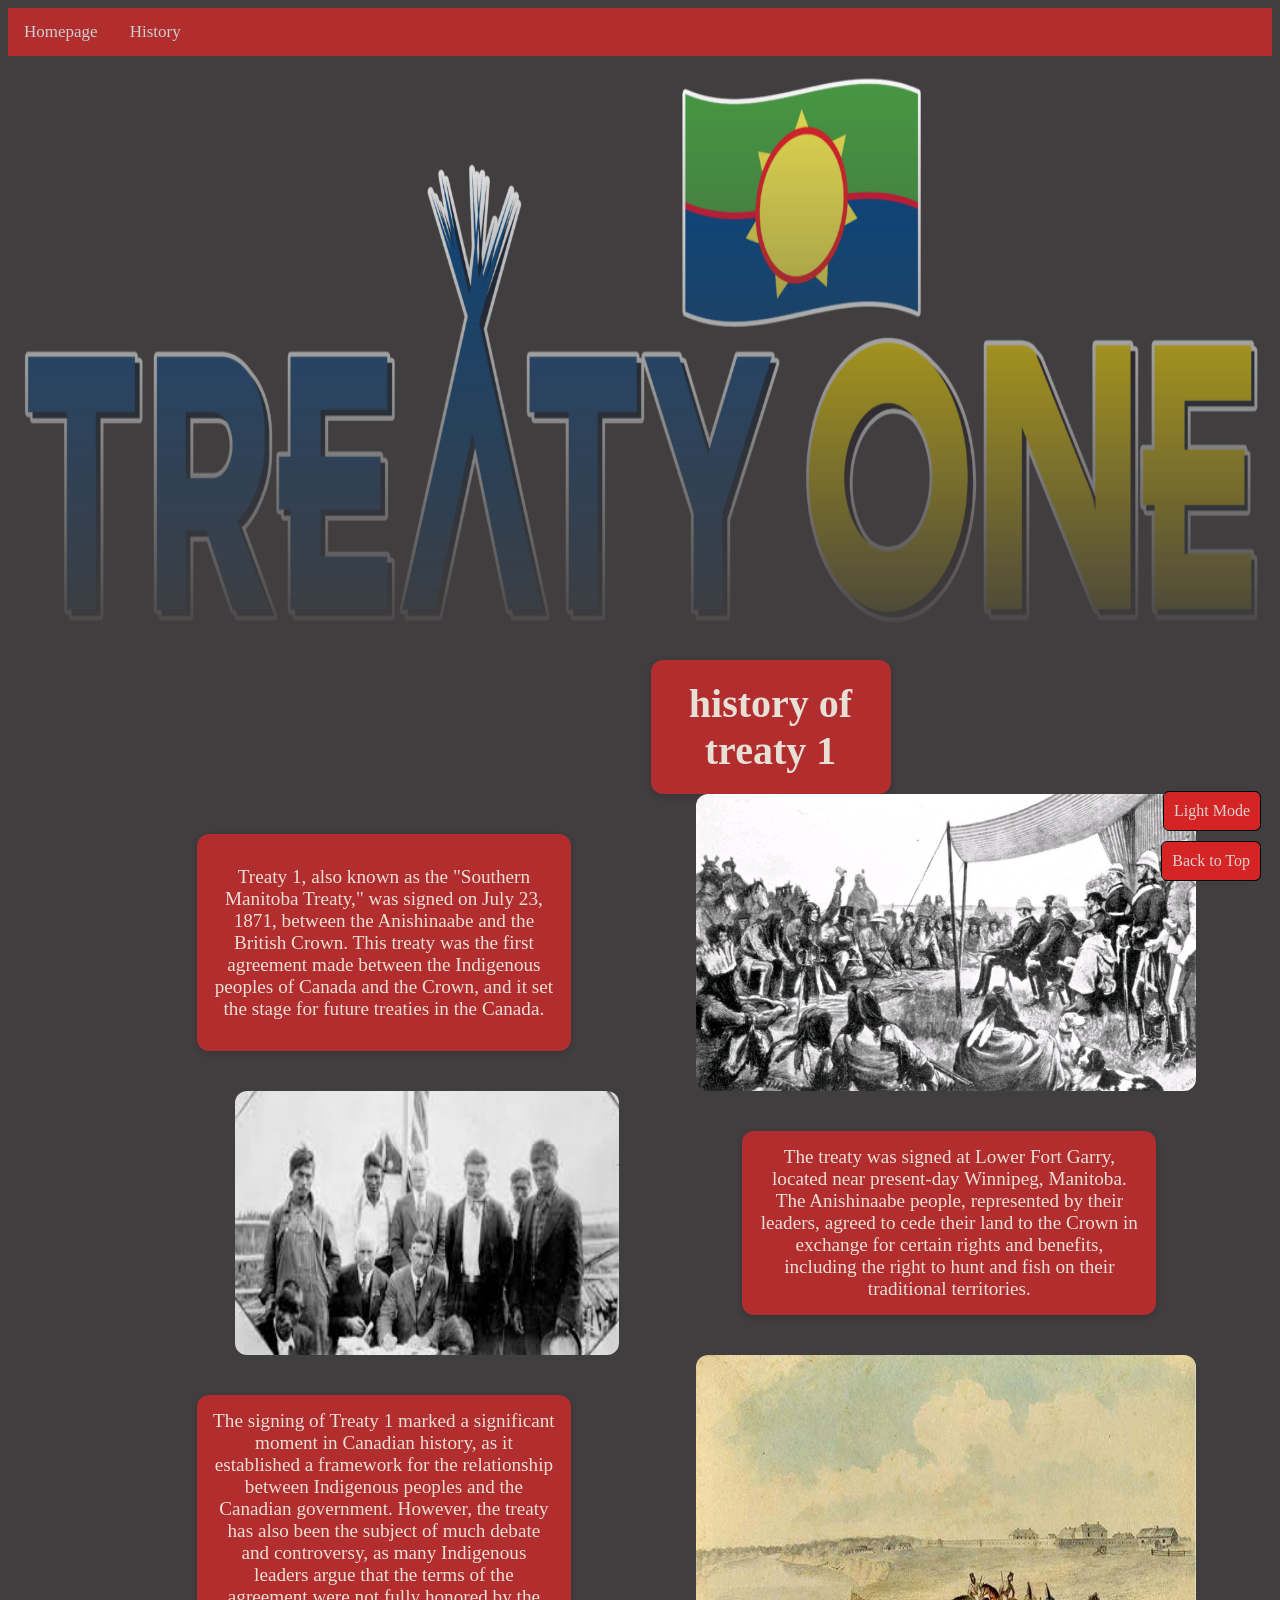
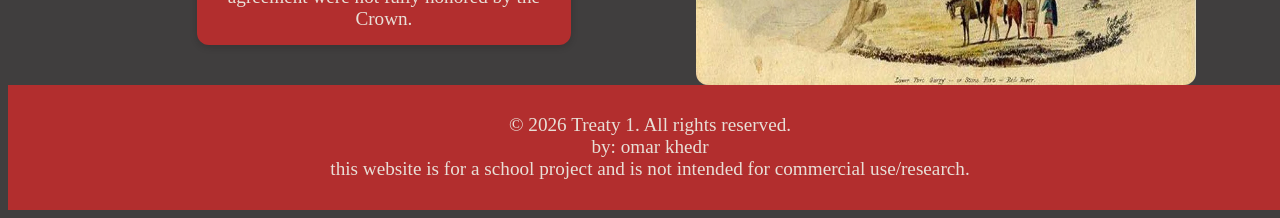
==== history-of-treaty1-darkmode.html @ 250c4ba1 "hi" ====
<!-- 
  name: omar khedr
  course: P7-8 Web Development
  last edited: 2026-16-4
  school: PTC
  teacher: mr. hardman
-->
<!doctype html>
<html lang="en">
  <head>
    <meta charset="UTF-8" />
    <meta name="viewport" content="width=device-width, initial-scale=1.0" />
    <title>history | treaty 1</title>
    <link rel="stylesheet" href="css/dark.css" />
    <link rel="stylesheet" href="css/main-style.css" />
  </head>
  <body>
    <nav id="topnav">
      <a id="a:hover" href="homepage-darkmode.html">Homepage</a>
      <a id="a:hover" href="history-of-treaty1-darkmode.html">History</a>
    </nav>

    <header>
      <div class="fade-bottom">
        <img
          src="images/the-word-treaty1.png"
          alt="the word treaty 1"
          width="100%"
          height="600px" />
      </div>
      <h1 id="title">history of treaty 1</h1>
    </header>

    <main>
      <div class="image-side-by-side-with-text">
        <p class="text-box-left">
          Treaty 1, also known as the "Southern Manitoba Treaty," was signed on
          July 23, 1871, between the Anishinaabe and the British Crown. This
          treaty was the first agreement made between the Indigenous peoples of
          Canada and the Crown, and it set the stage for future treaties in the
          Canada.
        </p>
        <img
          src="images/a-group.jpg"
          alt="people all together in treaty 1"
          style="width: 500px; margin-left: 2cm" />
      </div>

      <section>
        <div class="image-side-by-side-with-text">
          <img
            src="images/people-standing.jpg"
            alt="Indigenous peoples standing together"
            style="width: 500px; margin-left: 6cm" />
          <p class="text-box-right" style="margin-left: 3cm">
            The treaty was signed at Lower Fort Garry, located near present-day
            Winnipeg, Manitoba. The Anishinaabe people, represented by their
            leaders, agreed to cede their land to the Crown in exchange for
            certain rights and benefits, including the right to hunt and fish on
            their traditional territories.
          </p>
        </div>
      </section>

      <section>
        <div class="image-side-by-side-with-text">
          <p class="text-box-left">
            The signing of Treaty 1 marked a significant moment in Canadian
            history, as it established a framework for the relationship between
            Indigenous peoples and the Canadian government. However, the treaty
            has also been the subject of much debate and controversy, as many
            Indigenous leaders argue that the terms of the agreement were not
            fully honored by the Crown.
          </p>
          <img
            src="images/lowerfortgarey.webp"
            alt="people on a cliff on horses in lower fort garey"
            style="width: 500px; margin-left: 2cm" />
        </div>
      </section>
    </main>

    <a href="#top" id="back-to-top" alt="go back to top">Back to Top</a>
    <a
      href="history-of-treaty1.html"
      id="dark-mode-toggle"
      alt="toggle dark mode"
      >Light Mode</a
    >

    <footer id="footer">
      <span>
        <p>
          &copy; 2026 Treaty 1. All rights reserved. <br />
          by: omar khedr <br />
          this website is for a school project and is not intended for
          commercial use/research. <br />
        </p>
      </span>
    </footer>
  </body>
</html>
---- css/dark.css ----
/* Body element: overall page background and default font */
body {
  background-color: #403e3e; /* sets the page background color (dark gray) */
  font-family:
    "Times New Roman", Arial, serif; /* Default font for the document */
}

/* Top navigation container */
#topnav {
  background-color: #b22e2e; /* background color for the nav bar */
}

/* Links inside the top navigation */
#topnav a {
  color: #cfcdcd; /* link text color */
}

/* Hover state for nav links */
#topnav a:hover {
  background-color: #b11d1d; /* darker background when hovered */
  color: rgb(247, 230, 230); /* lighter text color on hover */
  outline: black solid 1px; /* Add a black border around the toggle */
}

/* Active/selected nav link */
#topnav a.active {
  background-color: #333; /* different background to indicate active link */
}

/* Right-side text box container */
.text-box-right {
  background-color: #b22e2e; /* background color of the box */
  box-shadow: 0 2px 6px rgba(24, 23, 23, 0.25); /* subtle shadow under the box */
}

/* Left-side text box container */
.text-box-left {
  background-color: #b22e2e; /* background color of the box */
  box-shadow: 0 2px 6px rgba(24, 23, 23, 0.25); /* subtle shadow under the box */
}

.fade-bottom {
  /* Standard mask-image creating gradient fade to transparent at bottom */
  mask-image: linear-gradient(
    to bottom,
    black 0%,
    transparent 100%
  ); /* creates fade on standard-compliant browsers */
  /* Vendor-prefixed version for WebKit-based browsers */
  -webkit-mask-image: linear-gradient(
    to bottom,
    black 0%,
    transparent 100%
  ); /* WebKit mask for compatibility */
}

/* Heading level 1 (h1) color */
h1 {
  color: rgb(232, 223, 215); /* light text color for headings */
}

/* Paragraph (p) text color */
p {
  color: rgb(232, 223, 215); /* light text color for paragraphs */
}

/* Element with id "title" styling */
#title {
  color: rgb(232, 223, 215); /* text color */
  background-color: #b22e2e; /* background color */
  box-shadow: 0 2px 6px rgba(24, 23, 23, 0.25); /* subtle shadow under the title box */
}

/* Generic heading container */
.heading {
  color: rgb(232, 223, 215); /* text color */
  background-color: #b22e2e; /* background color */
  box-shadow: 0 2px 6px rgba(24, 23, 23, 0.25); /* subtle shadow under the heading box */
}

/* Footer container */
#footer {
  background-color: #b22e2e; /* footer background color */
  color: #f2f2f2; /* footer text color */
}

/* Back-to-top button styling */
#back-to-top {
  background-color: #d42424; /* button background color */
  color: #ded2d2; /* button text color */
}

/* Hover state for back-to-top button */
#back-to-top:hover {
  background-color: #b11d1d; /* darker background on hover */
  color: #efefef; /* lighter text color on hover */
}

/* Dark mode toggle button styling */
#dark-mode-toggle {
  background-color: #d42424; /* background color for the toggle */
  color: #ded2d2; /* text color for the toggle */
}

/* Hover state for dark mode toggle */
#dark-mode-toggle:hover {
  background-color: #b11d1d; /* darker background on hover */
  color: #efefef; /* lighter text color on hover */
}

/* All images */
img {
  border-radius: 12px; /* rounded corners applied to images */
}
---- css/main-style.css ----
#topnav {
  /* Top navigation */
  overflow: hidden; /* Prevents children from overflowing the nav area */
}

#topnav a {
  /* Links inside the top navigation */
  float: left; /* Float left to align links horizontally */
  text-align: center; /* Center text inside the link area */
  padding: 14px 16px; /* Space inside each link */
  text-decoration: none; /* Remove underline from links */
  font-size: 17px; /* Font size for nav links */
}

.text-box-right {
  /* Right-aligned text box */
  width: 500px; /* Inner spacing between border and content */
  padding: 15px; /* Box background color */
  margin: 40px; /* Outer spacing around the box */
  border-radius: 12px; /* Rounded corners */
  display: flex; /* Use flexbox to align inner content */
  align-items: center; /* Vertically center items inside the flex container */
  text-align: center; /* Center text inside the box */
  margin-left: 6cm; /* Left offset using a physical unit (centimeters) */
}

.text-box-left {
  /* Left-aligned text box / card */
  width: 500px; /* Fixed width of the box */
  padding: 15px; /* Inner spacing */
  margin: 40px; /* Outer spacing */
  border-radius: 12px; /* Rounded corners */
  text-align: center; /* Center text */
  display: flex; /* Use flexbox to align content vertically */
  align-items: center; /* Vertically center items */
  margin-left: 5cm; /* Left offset using a physical unit (centimeters) */
}

#title {
  /* Element with id "title" */
  padding: 20px; /* Inner spacing */
  text-align: center; /* Center text */
  width: 200px; /* Fixed width */
  border-radius: 12px; /* Rounded corners */
  margin-left: 17cm; /* Left offset using centimeters */
}

.heading {
  /* Generic heading styled as a box */
  padding: 20px; /* Inner spacing */
  text-align: center; /* Center text */
  width: 200px; /* Fixed width */
  border-radius: 12px; /* Rounded corners */
  margin-left: 5cm; /* Left offset using centimeters */
}

#footer {
  /* Footer element with id "footer" */
  text-align: center; /* Center footer text */
  padding: 10px; /* Inner padding */
  left: 0; /* Align to left edge (no effect unless positioned) */
  bottom: 0; /* Position at the bottom (no effect unless positioned) */
  width: 100%; /* Make footer span full width */
}

#back-to-top {
  /* Back to top button*/
  position: fixed; /* Keep button fixed on the viewport */
  bottom: 20px; /* Distance from bottom of viewport */
  right: 20px; /* Distance from right of viewport */
  outline: black solid 1px; /* Add a black border around the toggle */
  padding: 10px; /* Inner padding */
  border-radius: 5px; /* Rounded corners */
  text-decoration: none; /* Remove underline from link */
}

#dark-mode-toggle {
  /* Dark mode toggle button */
  position: fixed; /* Keep toggle fixed on the viewport */
  bottom: 70px; /* Place above back-to-top button */
  right: 20px; /* Distance from right of viewport */
  padding: 10px; /* Inner padding */
  border-radius: 5px; /* Rounded corners */
  text-decoration: none; /* Remove underline */
  outline: black solid 1px; /* Add a black border around the toggle */
}

.image-side-by-side-with-text {
  /* Container for an image placed next to text */
  display: flex; /* Use flexbox to place image and text horizontally */
  gap: 10px; /* Gap between image and text */
  margin-right: 2cm; /* Right margin using centimeters */
}

img {
  /* Generic image styling */
  border-radius: 12px; /* Rounded corners on images */
}

.fade-bottom {
  /* class to create a fade to transparent at the bottom of an image */
  width: 100%; /* Make the image full width of its container */
  height: auto; /* Maintain intrinsic height ratio for images */
  display: block; /* Ensure it behaves like a block-level element */
}

h1 {
  /* Styles for the main heading */
  font-size: 2.5em; /* Large font size */
  margin: 0; /* Remove default margin */
  padding: 20px; /* Add padding */
  text-align: center; /* Center the text */
}

p {
  /* Styles for paragraphs */
  font-size: 1.2em; /* Slightly larger font size for readability */
  text-align: center;
}

h2 {
  /* Styles for secondary headings */
  font-size: 2em; /* Slightly smaller than main heading */
  text-align: center; /* Center the text */
}

/* Advanced CSS  */

@keyframes slideUpFadeIn {
  start {
    transform: translateY(
      100px
    ); /* Start 100px below where it would normally be */
    opacity: 0; /* Start invisible */
  }
  end {
    transform: translateY(0); /* End at original position */
    opacity: 1; /* End fully visible */
    transition: width 2s; /* So it transitions over 2 seconds */
  }
}
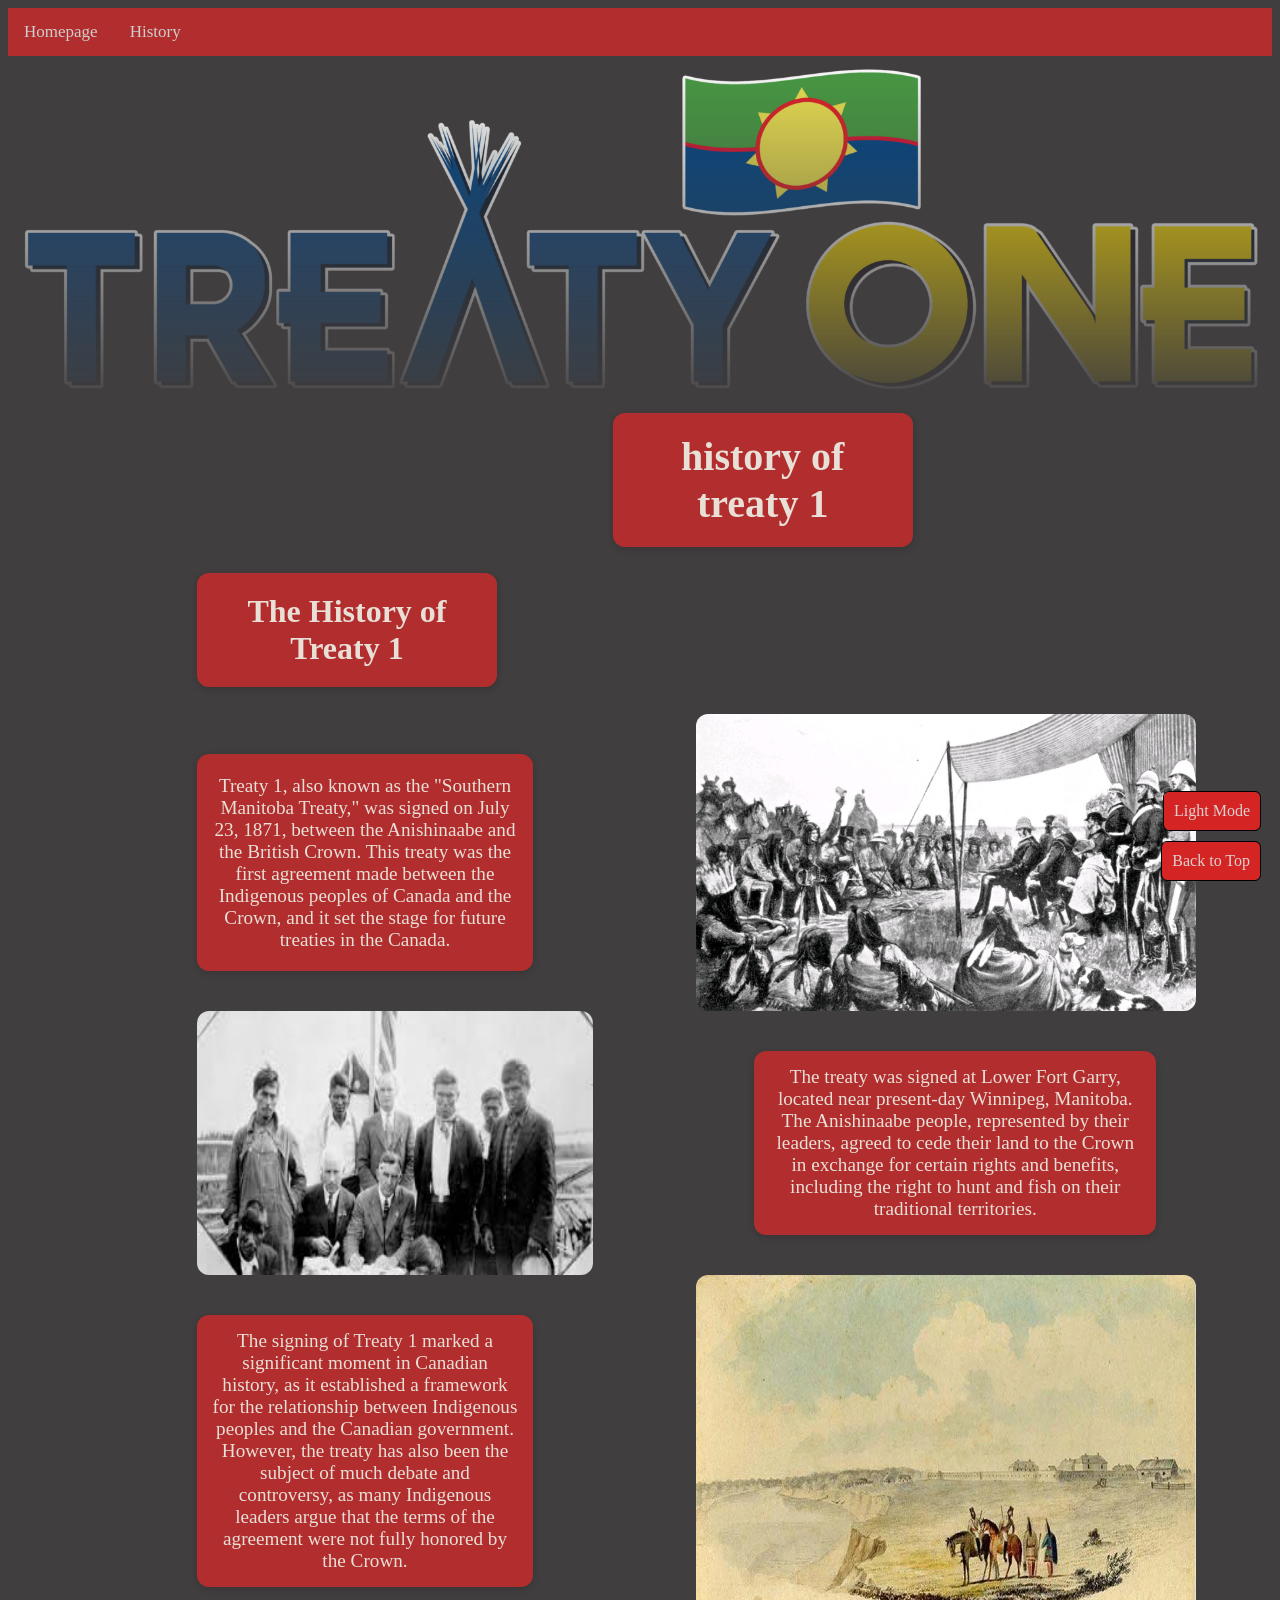
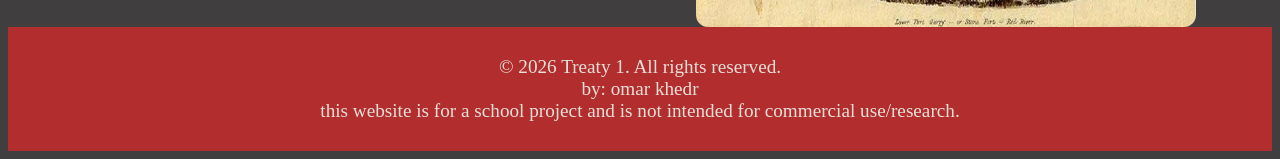
==== commit c51e8fdd: "compatibilaty for mobile Co-authored-by: Copilot <copilot@github.com>" ====
--- a/history-of-treaty1-darkmode.html
+++ b/history-of-treaty1-darkmode.html
@@ -32,27 +32,30 @@
     </header>
 
     <main>
-      <div class="image-side-by-side-with-text">
-        <p class="text-box-left">
-          Treaty 1, also known as the "Southern Manitoba Treaty," was signed on
-          July 23, 1871, between the Anishinaabe and the British Crown. This
-          treaty was the first agreement made between the Indigenous peoples of
-          Canada and the Crown, and it set the stage for future treaties in the
-          Canada.
-        </p>
-        <img
-          src="images/a-group.jpg"
-          alt="people all together in treaty 1"
-          style="width: 500px; margin-left: 2cm" />
-      </div>
+      <h2 class="heading">The History of Treaty 1</h2>
+      <section>
+        <div class="image-side-by-side-with-text">
+          <p class="text-box-left">
+            Treaty 1, also known as the "Southern Manitoba Treaty," was signed
+            on July 23, 1871, between the Anishinaabe and the British Crown.
+            This treaty was the first agreement made between the Indigenous
+            peoples of Canada and the Crown, and it set the stage for future
+            treaties in the Canada.
+          </p>
+          <img
+            src="images/a-group.jpg"
+            alt="people all together in treaty 1"
+            style="width: 500px; margin-left: 3cm" />
+        </div>
+      </section>
 
       <section>
         <div class="image-side-by-side-with-text">
           <img
             src="images/people-standing.jpg"
             alt="Indigenous peoples standing together"
-            style="width: 500px; margin-left: 6cm" />
-          <p class="text-box-right" style="margin-left: 3cm">
+            style="width: 500px; margin-left: 5cm" />
+          <p class="text-box-right" style="margin-left: 4cm">
             The treaty was signed at Lower Fort Garry, located near present-day
             Winnipeg, Manitoba. The Anishinaabe people, represented by their
             leaders, agreed to cede their land to the Crown in exchange for
@@ -75,7 +78,7 @@
           <img
             src="images/lowerfortgarey.webp"
             alt="people on a cliff on horses in lower fort garey"
-            style="width: 500px; margin-left: 2cm" />
+            style="width: 500px; margin-left: 3cm" />
         </div>
       </section>
     </main>
--- a/css/dark.css
+++ b/css/dark.css
@@ -112,3 +112,8 @@
 img {
   border-radius: 12px; /* rounded corners applied to images */
 }
+
+.fade-bottom {
+  mask-image: linear-gradient(to bottom, black 0%, transparent 100%); /* provides a fade effect for images */
+  -webkit-mask-image: linear-gradient(to bottom, black 0%, transparent 100%); /* Fade effect for images */
+}
--- a/css/main-style.css
+++ b/css/main-style.css
@@ -1,6 +1,18 @@
 #topnav {
   /* Top navigation */
   overflow: hidden; /* Prevents children from overflowing the nav area */
+  box-sizing: border-box; /* Include padding in element width */
+}
+
+* {
+  /* Universal selector - apply to all elements */
+  box-sizing: border-box; /* Include padding and border in width calculation */
+}
+
+html, body {
+  /* Prevent horizontal scrolling on mobile */
+  overflow-x: hidden; /* Hide any content that overflows horizontally */
+  max-width: 100%; /* Maximum width is the viewport */
 }
 
 #topnav a {
@@ -14,87 +26,89 @@
 
 .text-box-right {
   /* Right-aligned text box */
-  width: 500px; /* Inner spacing between border and content */
-  padding: 15px; /* Box background color */
-  margin: 40px; /* Outer spacing around the box */
-  border-radius: 12px; /* Rounded corners */
-  display: flex; /* Use flexbox to align inner content */
-  align-items: center; /* Vertically center items inside the flex container */
-  text-align: center; /* Center text inside the box */
-  margin-left: 6cm; /* Left offset using a physical unit (centimeters) */
+  width: 500px; /* Fixed width */
+  padding: 15px; /* Inner spacing */
+  margin: 40px; /* Outer spacing */
+  border-radius: 12px; /* Rounded corners */
+  display: flex; /* Use flexbox */
+  align-items: center; /* Vertically center */
+  text-align: center; /* Center text */
+  margin-left: 6cm; /* Left offset */
 }
 
 .text-box-left {
   /* Left-aligned text box / card */
-  width: 500px; /* Fixed width of the box */
+  width: 500px; /* Fixed width */
   padding: 15px; /* Inner spacing */
   margin: 40px; /* Outer spacing */
   border-radius: 12px; /* Rounded corners */
   text-align: center; /* Center text */
-  display: flex; /* Use flexbox to align content vertically */
-  align-items: center; /* Vertically center items */
-  margin-left: 5cm; /* Left offset using a physical unit (centimeters) */
+  display: flex; /* Use flexbox */
+  align-items: center; /* Vertically center */
+  margin-left: 5cm; /* Left offset */
 }
 
 #title {
   /* Element with id "title" */
   padding: 20px; /* Inner spacing */
   text-align: center; /* Center text */
-  width: 200px; /* Fixed width */
-  border-radius: 12px; /* Rounded corners */
-  margin-left: 17cm; /* Left offset using centimeters */
+  width: 300px; /* Fixed width */
+  border-radius: 12px; /* Rounded corners */
+  margin-left: 16cm; /* Left offset */
 }
 
 .heading {
   /* Generic heading styled as a box */
   padding: 20px; /* Inner spacing */
   text-align: center; /* Center text */
-  width: 200px; /* Fixed width */
-  border-radius: 12px; /* Rounded corners */
-  margin-left: 5cm; /* Left offset using centimeters */
+  width: 300px; /* Fixed width */
+  border-radius: 12px; /* Rounded corners */
+  margin-left: 5cm; /* Left offset */
 }
 
 #footer {
   /* Footer element with id "footer" */
   text-align: center; /* Center footer text */
   padding: 10px; /* Inner padding */
-  left: 0; /* Align to left edge (no effect unless positioned) */
-  bottom: 0; /* Position at the bottom (no effect unless positioned) */
-  width: 100%; /* Make footer span full width */
+  left: 0; /* Align to left edge */
+  bottom: 0; /* Position at bottom */
+  width: 100%; /* Full width */
 }
 
 #back-to-top {
   /* Back to top button*/
-  position: fixed; /* Keep button fixed on the viewport */
-  bottom: 20px; /* Distance from bottom of viewport */
-  right: 20px; /* Distance from right of viewport */
-  outline: black solid 1px; /* Add a black border around the toggle */
+  position: fixed; /* Fixed position */
+  bottom: 20px; /* Distance from bottom */
+  right: 20px; /* Distance from right */
+  outline: black solid 1px; /* Black border */
   padding: 10px; /* Inner padding */
   border-radius: 5px; /* Rounded corners */
-  text-decoration: none; /* Remove underline from link */
+  text-decoration: none; /* No underline */
 }
 
 #dark-mode-toggle {
   /* Dark mode toggle button */
-  position: fixed; /* Keep toggle fixed on the viewport */
-  bottom: 70px; /* Place above back-to-top button */
-  right: 20px; /* Distance from right of viewport */
+  position: fixed; /* Fixed position */
+  bottom: 70px; /* Above back-to-top */
+  right: 20px; /* Distance from right */
   padding: 10px; /* Inner padding */
   border-radius: 5px; /* Rounded corners */
-  text-decoration: none; /* Remove underline */
-  outline: black solid 1px; /* Add a black border around the toggle */
+  text-decoration: none; /* No underline */
+  outline: black solid 1px; /* Black border */
 }
 
 .image-side-by-side-with-text {
-  /* Container for an image placed next to text */
-  display: flex; /* Use flexbox to place image and text horizontally */
-  gap: 10px; /* Gap between image and text */
-  margin-right: 2cm; /* Right margin using centimeters */
+  /* Container for image next to text */
+  display: flex; /* Flexbox layout */
+  gap: 10px; /* Gap between items */
+  margin-right: 2cm; /* Right margin */
 }
 
 img {
   /* Generic image styling */
-  border-radius: 12px; /* Rounded corners on images */
+  border-radius: 12px; /* Rounded corners */
+  max-width: 100%; /* Responsive images */
+  height: auto; /* Maintain aspect ratio */
 }
 
 .fade-bottom {
@@ -115,7 +129,7 @@
 p {
   /* Styles for paragraphs */
   font-size: 1.2em; /* Slightly larger font size for readability */
-  text-align: center;
+  text-align: center; /* Center the text */
 }
 
 h2 {
@@ -124,18 +138,142 @@
   text-align: center; /* Center the text */
 }
 
-/* Advanced CSS  */
-
-@keyframes slideUpFadeIn {
-  start {
-    transform: translateY(
-      100px
-    ); /* Start 100px below where it would normally be */
-    opacity: 0; /* Start invisible */
-  }
-  end {
-    transform: translateY(0); /* End at original position */
-    opacity: 1; /* End fully visible */
-    transition: width 2s; /* So it transitions over 2 seconds */
-  }
-}
+/* Mobile Responsive Styles - applies when screen is 768px or less */
+@media screen and (max-width: 768px) {
+  /* Prevent horizontal scrolling on mobile */
+  html, body {
+    overflow-x: hidden; /* Hide any horizontal overflow */
+    max-width: 100vw; /* Ensure body doesn't exceed viewport width */
+    width: 100%; /* Full width */
+    margin: 0; /* Remove default margins */
+    padding: 0; /* Remove default padding */
+  }
+  
+  /* Navigation - full width container */
+  #topnav {
+    width: 100%; /* Full width */
+    overflow-x: hidden; /* Hide overflow */
+  }
+  
+  /* Navigation links - stack vertically instead of horizontal */
+  #topnav a {
+    float: none; /* Remove float to stack vertically */
+    display: block; /* Make each link a block element */
+    text-align: center; /* Center text inside each link */
+    width: 100%; /* Make links full width */
+    padding: 12px; /* Inner spacing for each link */
+    box-sizing: border-box; /* Include padding in width calculation */
+  }
+  
+  /* Text boxes - center on screen with flexible width */
+  .text-box-right,
+  .text-box-left {
+    width: 90% !important; /* Flexible width - force override */
+    max-width: 90% !important; /* Maximum width is 90% of viewport */
+    box-sizing: border-box; /* Include padding in width */
+    margin: 10px auto !important; /* Center with auto margins - override all margins */
+    padding: 10px; /* Reduced inner spacing */
+  }
+  
+  /* Title element - center with responsive width */
+  #title {
+    margin: 10px auto !important; /* Center with auto margins - override all margins */
+    width: 80% !important; /* Flexible width */
+    max-width: 80% !important; /* Maximum width is 80% of viewport */
+    box-sizing: border-box; /* Include padding in width */
+    padding: 10px; /* Reduced inner spacing */
+  }
+  
+  /* Generic heading - center with responsive width */
+  .heading {
+    margin: 10px auto !important; /* Center with auto margins - override all margins */
+    width: 80% !important; /* Flexible width */
+    max-width: 80% !important; /* Maximum width is 80% of viewport */
+    box-sizing: border-box; /* Include padding in width */
+    padding: 10px; /* Reduced inner spacing */
+  }
+  
+  /* Image with text container - stack vertically */
+  .image-side-by-side-with-text {
+    display: flex; /* Use flexbox */
+    flex-direction: column; /* Stack items vertically */
+    flex-wrap: wrap; /* Allow wrapping */
+    margin: 10px !important; /* Reset all margins */
+    padding: 0; /* Remove padding */
+    max-width: 100%; /* Don't exceed viewport width */
+    width: 100%; /* Full width */
+    box-sizing: border-box; /* Include padding in width */
+  }
+  
+  /* Images inside container - full width */
+  .image-side-by-side-with-text img {
+    width: 100% !important; /* Full container width - force override */
+    max-width: 100%; /* Don't exceed viewport */
+    height: auto; /* Maintain aspect ratio */
+    margin: 0; /* Remove margins */
+    padding: 0; /* Remove padding */
+    box-sizing: border-box; /* Include padding in width */
+  }
+  
+  /* Generic images - full width */
+  img {
+    max-width: 100%; /* Don't exceed viewport */
+    width: 100%; /* Full width */
+    height: auto; /* Maintain aspect ratio */
+    display: block; /* Block display */
+  }
+  
+  /* Main heading - reduce size for mobile */
+  h1 {
+    font-size: 1.8em; /* Smaller font size */
+    padding: 10px; /* Reduced inner spacing */
+    max-width: 100%; /* Don't exceed viewport */
+    width: 100%; /* Full width */
+    box-sizing: border-box; /* Include padding in width */
+    margin: 0; /* Remove default margin */
+  }
+  
+  /* Secondary heading - reduce size for mobile */
+  h2 {
+    font-size: 1.5em; /* Smaller font size */
+    max-width: 100%; /* Don't exceed viewport */
+    width: 100%; /* Full width */
+    box-sizing: border-box; /* Include padding in width */
+    margin: 0; /* Remove default margin */
+    padding: 10px; /* Reduced inner spacing */
+  }
+  
+  /* Paragraphs - reduce size and add horizontal padding */
+  p {
+    font-size: 1em; /* Base font size */
+    padding: 5px 10px; /* Horizontal padding */
+    max-width: 100%; /* Don't exceed viewport */
+    width: 100%; /* Full width */
+    box-sizing: border-box; /* Include padding in width */
+    margin: 0; /* Remove default margin */
+  }
+  
+  /* Fixed buttons - move closer to corner */
+  #back-to-top,
+  #dark-mode-toggle {
+    bottom: 15px; /* Distance from bottom */
+    right: 15px; /* Distance from right */
+    padding: 8px 12px; /* Inner padding */
+    font-size: 14px; /* Font size */
+    box-sizing: border-box; /* Include padding in width */
+    z-index: 9999; /* Ensure buttons stay on top */
+  }
+  
+  /* Dark mode toggle - position above back-to-top */
+  #dark-mode-toggle {
+    bottom: 55px; /* Position above back-to-top button */
+  }
+  
+  /* Footer - full width */
+  #footer {
+    width: 100%; /* Full width */
+    max-width: 100%; /* Don't exceed viewport */
+    padding: 10px; /* Reduced inner spacing */
+    box-sizing: border-box; /* Include padding in width */
+  }
+}
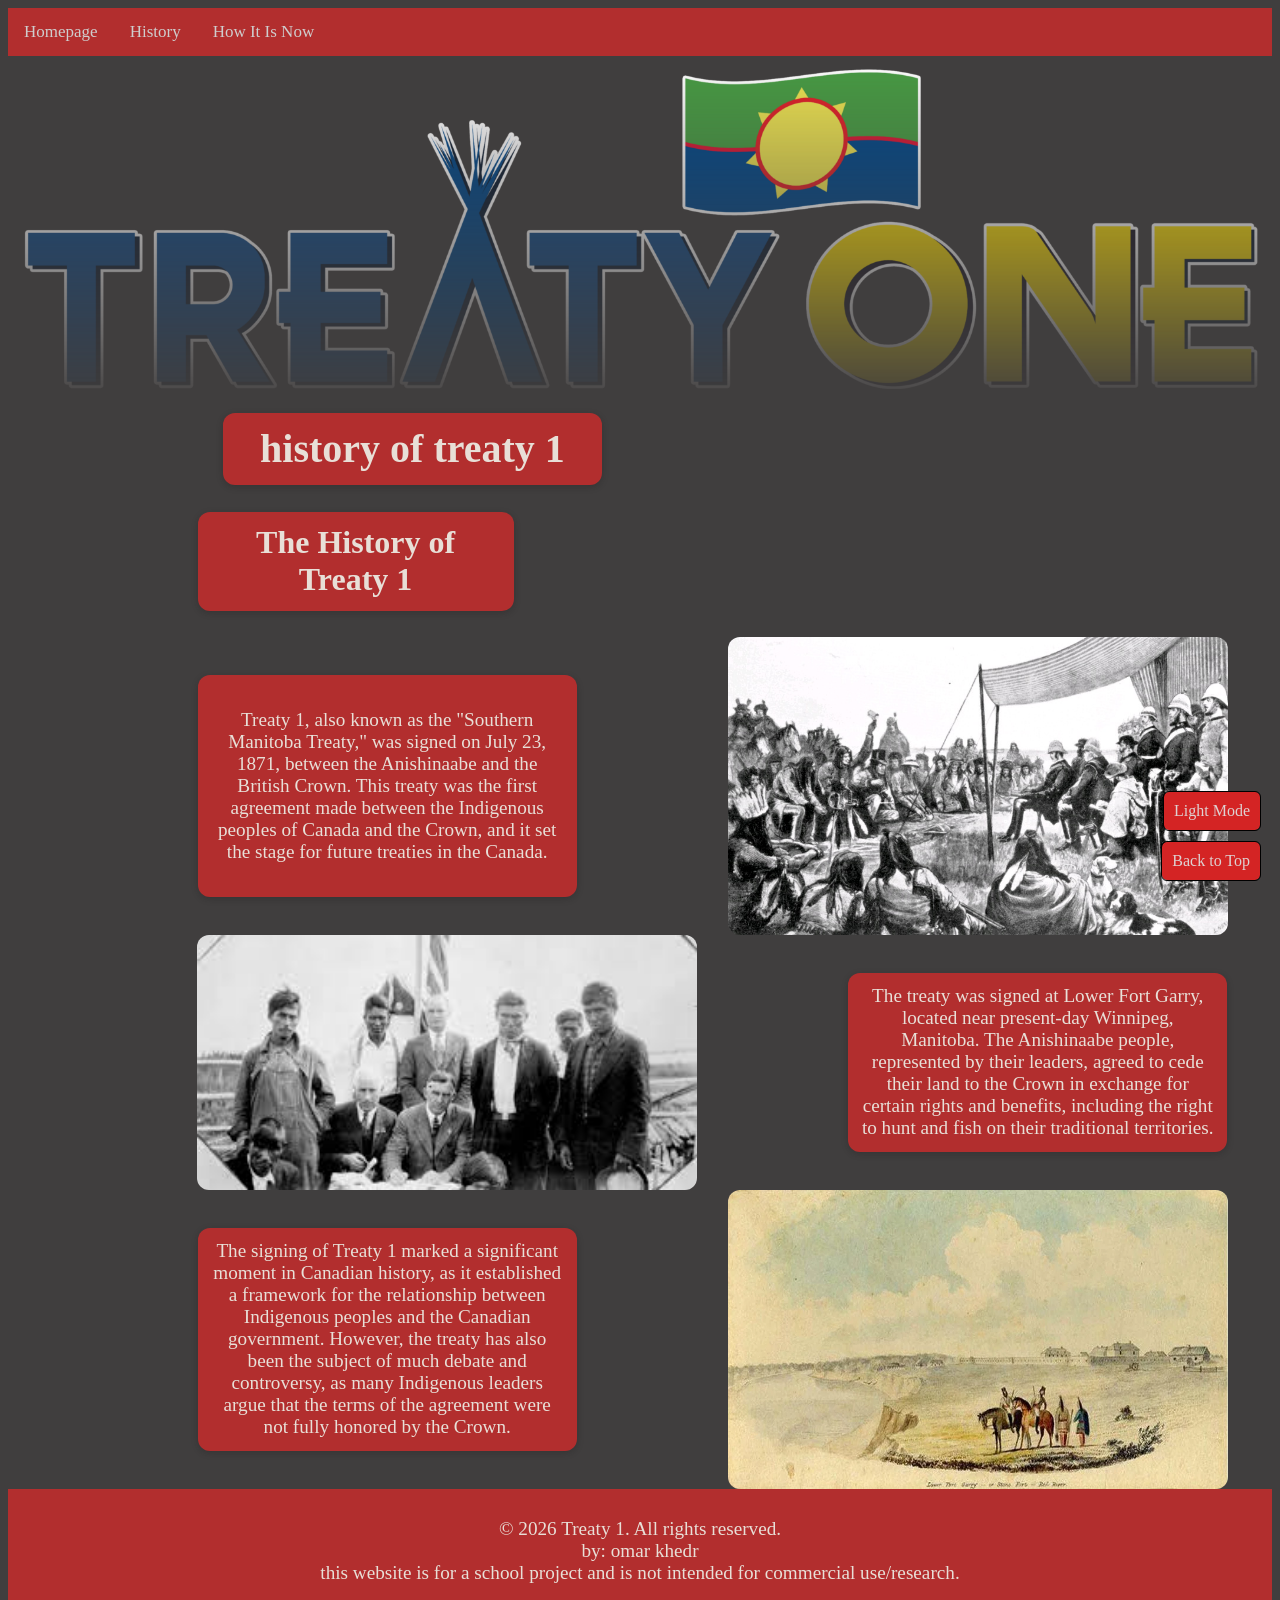
==== commit 204dbe7d: "TRYING TO ADDA LIQUID LAYOUT" ====
--- a/history-of-treaty1-darkmode.html
+++ b/history-of-treaty1-darkmode.html
@@ -1,7 +1,7 @@
 <!-- 
   name: omar khedr
   course: P7-8 Web Development
-  last edited: 2026-16-4
+  last edited: 2026-8-5
   school: PTC
   teacher: mr. hardman
 -->
@@ -18,6 +18,7 @@
     <nav id="topnav">
       <a id="a:hover" href="homepage-darkmode.html">Homepage</a>
       <a id="a:hover" href="history-of-treaty1-darkmode.html">History</a>
+      <a id="a:hover" href="how-it-is-now-darkmode.html">How It Is Now</a>
     </nav>
 
     <header>
--- a/css/main-style.css
+++ b/css/main-style.css
@@ -9,7 +9,8 @@
   box-sizing: border-box; /* Include padding and border in width calculation */
 }
 
-html, body {
+html,
+body {
   /* Prevent horizontal scrolling on mobile */
   overflow-x: hidden; /* Hide any content that overflows horizontally */
   max-width: 100%; /* Maximum width is the viewport */
@@ -26,44 +27,44 @@
 
 .text-box-right {
   /* Right-aligned text box */
-  width: 500px; /* Fixed width */
-  padding: 15px; /* Inner spacing */
-  margin: 40px; /* Outer spacing */
+  width: 30%; /* width of the box*/
+  padding: 1%; /* Inner spacing */
+  margin: 3%; /* Outer spacing */
   border-radius: 12px; /* Rounded corners */
   display: flex; /* Use flexbox */
   align-items: center; /* Vertically center */
   text-align: center; /* Center text */
-  margin-left: 6cm; /* Left offset */
+  margin-left: 15%; /* Left offset */
 }
 
 .text-box-left {
   /* Left-aligned text box / card */
-  width: 500px; /* Fixed width */
-  padding: 15px; /* Inner spacing */
-  margin: 40px; /* Outer spacing */
-  border-radius: 12px; /* Rounded corners */
-  text-align: center; /* Center text */
+  width: 30%; /* width of the box*/
+  padding: 1%; /* Inner spacing */
+  margin: 3%; /* Outer spacing */
+  border-radius: 12px; /* Rounded corners */
   display: flex; /* Use flexbox */
   align-items: center; /* Vertically center */
-  margin-left: 5cm; /* Left offset */
+  text-align: center; /* Center text */
+  margin-left: 15%; /* Left offset */
 }
 
 #title {
   /* Element with id "title" */
-  padding: 20px; /* Inner spacing */
-  text-align: center; /* Center text */
-  width: 300px; /* Fixed width */
-  border-radius: 12px; /* Rounded corners */
-  margin-left: 16cm; /* Left offset */
+  padding: 1%; /* Inner spacing */
+  text-align: center; /* Center text */
+  width: 30%; /* Fixed width */
+  border-radius: 12px; /* Rounded corners */
+  margin-left: 17%; /* Left offset */
 }
 
 .heading {
   /* Generic heading styled as a box */
-  padding: 20px; /* Inner spacing */
-  text-align: center; /* Center text */
-  width: 300px; /* Fixed width */
-  border-radius: 12px; /* Rounded corners */
-  margin-left: 5cm; /* Left offset */
+  padding: 1%; /* Inner spacing */
+  text-align: center; /* Center text */
+  width: 25%; /* Fixed width */
+  border-radius: 12px; /* Rounded corners */
+  margin-left: 15%; /* Left offset */
 }
 
 #footer {
@@ -100,8 +101,6 @@
 .image-side-by-side-with-text {
   /* Container for image next to text */
   display: flex; /* Flexbox layout */
-  gap: 10px; /* Gap between items */
-  margin-right: 2cm; /* Right margin */
 }
 
 img {
@@ -139,22 +138,23 @@
 }
 
 /* Mobile Responsive Styles - applies when screen is 768px or less */
-@media screen and (max-width: 768px) {
+@media screen and (max-width: 900px) {
   /* Prevent horizontal scrolling on mobile */
-  html, body {
+  html,
+  body {
     overflow-x: hidden; /* Hide any horizontal overflow */
     max-width: 100vw; /* Ensure body doesn't exceed viewport width */
     width: 100%; /* Full width */
-    margin: 0; /* Remove default margins */
-    padding: 0; /* Remove default padding */
-  }
-  
+    margin: 0%; /* Remove default margins */
+    padding: 0%; /* Remove default padding */
+  }
+
   /* Navigation - full width container */
   #topnav {
     width: 100%; /* Full width */
     overflow-x: hidden; /* Hide overflow */
   }
-  
+
   /* Navigation links - stack vertically instead of horizontal */
   #topnav a {
     float: none; /* Remove float to stack vertically */
@@ -164,7 +164,7 @@
     padding: 12px; /* Inner spacing for each link */
     box-sizing: border-box; /* Include padding in width calculation */
   }
-  
+
   /* Text boxes - center on screen with flexible width */
   .text-box-right,
   .text-box-left {
@@ -174,7 +174,7 @@
     margin: 10px auto !important; /* Center with auto margins - override all margins */
     padding: 10px; /* Reduced inner spacing */
   }
-  
+
   /* Title element - center with responsive width */
   #title {
     margin: 10px auto !important; /* Center with auto margins - override all margins */
@@ -183,7 +183,7 @@
     box-sizing: border-box; /* Include padding in width */
     padding: 10px; /* Reduced inner spacing */
   }
-  
+
   /* Generic heading - center with responsive width */
   .heading {
     margin: 10px auto !important; /* Center with auto margins - override all margins */
@@ -192,7 +192,7 @@
     box-sizing: border-box; /* Include padding in width */
     padding: 10px; /* Reduced inner spacing */
   }
-  
+
   /* Image with text container - stack vertically */
   .image-side-by-side-with-text {
     display: flex; /* Use flexbox */
@@ -204,25 +204,26 @@
     width: 100%; /* Full width */
     box-sizing: border-box; /* Include padding in width */
   }
-  
+
   /* Images inside container - full width */
   .image-side-by-side-with-text img {
     width: 100% !important; /* Full container width - force override */
     max-width: 100%; /* Don't exceed viewport */
     height: auto; /* Maintain aspect ratio */
-    margin: 0; /* Remove margins */
+    margin: 0%; /* Remove margins */
     padding: 0; /* Remove padding */
     box-sizing: border-box; /* Include padding in width */
   }
-  
+
   /* Generic images - full width */
   img {
     max-width: 100%; /* Don't exceed viewport */
     width: 100%; /* Full width */
     height: auto; /* Maintain aspect ratio */
     display: block; /* Block display */
-  }
-  
+    margin: 0%;
+  }
+
   /* Main heading - reduce size for mobile */
   h1 {
     font-size: 1.8em; /* Smaller font size */
@@ -232,7 +233,7 @@
     box-sizing: border-box; /* Include padding in width */
     margin: 0; /* Remove default margin */
   }
-  
+
   /* Secondary heading - reduce size for mobile */
   h2 {
     font-size: 1.5em; /* Smaller font size */
@@ -242,7 +243,7 @@
     margin: 0; /* Remove default margin */
     padding: 10px; /* Reduced inner spacing */
   }
-  
+
   /* Paragraphs - reduce size and add horizontal padding */
   p {
     font-size: 1em; /* Base font size */
@@ -252,7 +253,7 @@
     box-sizing: border-box; /* Include padding in width */
     margin: 0; /* Remove default margin */
   }
-  
+
   /* Fixed buttons - move closer to corner */
   #back-to-top,
   #dark-mode-toggle {
@@ -263,12 +264,12 @@
     box-sizing: border-box; /* Include padding in width */
     z-index: 9999; /* Ensure buttons stay on top */
   }
-  
+
   /* Dark mode toggle - position above back-to-top */
   #dark-mode-toggle {
     bottom: 55px; /* Position above back-to-top button */
   }
-  
+
   /* Footer - full width */
   #footer {
     width: 100%; /* Full width */
@@ -276,4 +277,4 @@
     padding: 10px; /* Reduced inner spacing */
     box-sizing: border-box; /* Include padding in width */
   }
-}+}
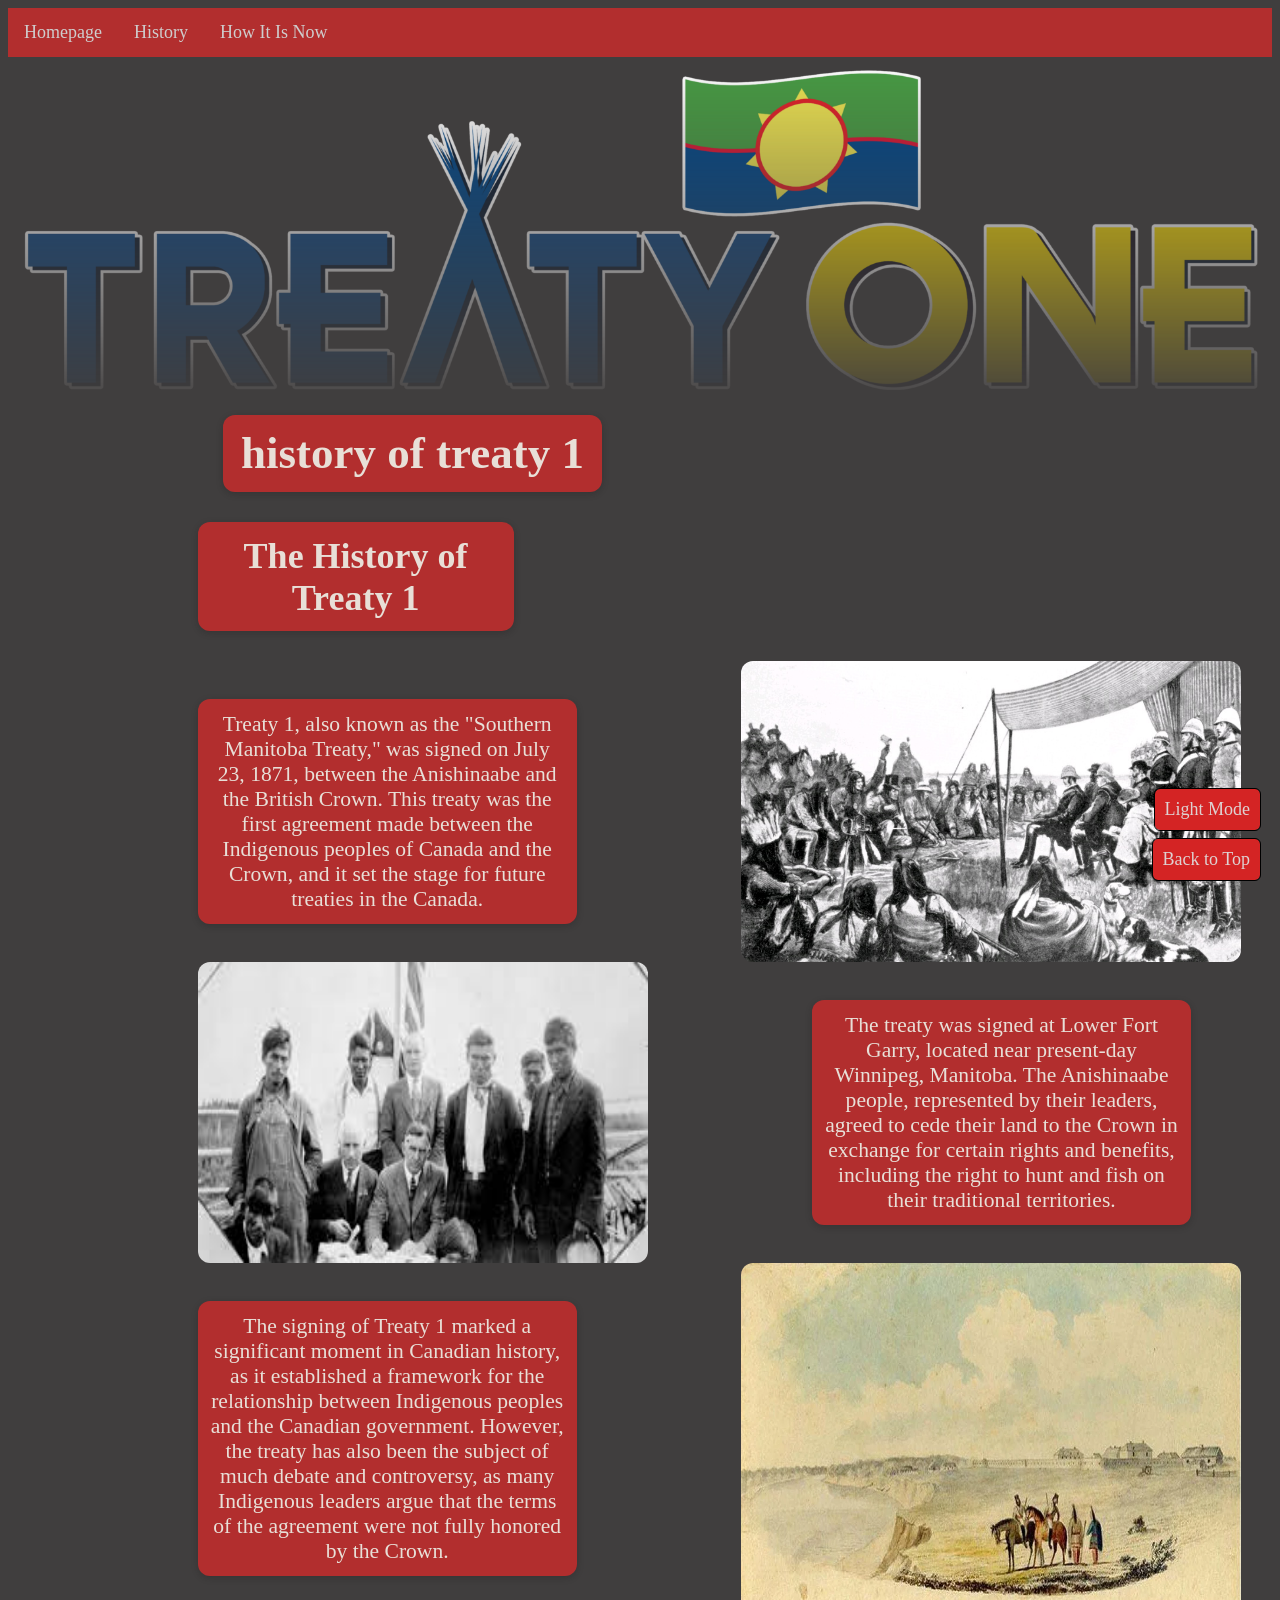
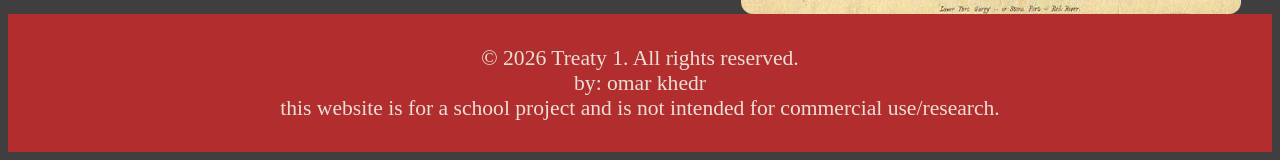
==== commit 20d2f49a: "more mobile friendly" ====
--- a/history-of-treaty1-darkmode.html
+++ b/history-of-treaty1-darkmode.html
@@ -46,7 +46,7 @@
           <img
             src="images/a-group.jpg"
             alt="people all together in treaty 1"
-            style="width: 500px; margin-left: 3cm" />
+            width="500px" />
         </div>
       </section>
 
@@ -55,8 +55,9 @@
           <img
             src="images/people-standing.jpg"
             alt="Indigenous peoples standing together"
-            style="width: 500px; margin-left: 5cm" />
-          <p class="text-box-right" style="margin-left: 4cm">
+            width="450px"
+            style="margin-left: 15%" />
+          <p class="text-box-right" style="margin-left: 3%">
             The treaty was signed at Lower Fort Garry, located near present-day
             Winnipeg, Manitoba. The Anishinaabe people, represented by their
             leaders, agreed to cede their land to the Crown in exchange for
@@ -79,7 +80,7 @@
           <img
             src="images/lowerfortgarey.webp"
             alt="people on a cliff on horses in lower fort garey"
-            style="width: 500px; margin-left: 3cm" />
+            width="500px" />
         </div>
       </section>
     </main>
--- a/css/dark.css
+++ b/css/dark.css
@@ -17,7 +17,7 @@
 
 /* Hover state for nav links */
 #topnav a:hover {
-  background-color: #b11d1d; /* darker background when hovered */
+  background-color: #951b1b; /* darker background when hovered */
   color: rgb(247, 230, 230); /* lighter text color on hover */
   outline: black solid 1px; /* Add a black border around the toggle */
 }
@@ -92,7 +92,7 @@
 
 /* Hover state for back-to-top button */
 #back-to-top:hover {
-  background-color: #b11d1d; /* darker background on hover */
+  background-color: #8c1717; /* darker background on hover */
   color: #efefef; /* lighter text color on hover */
 }
 
@@ -104,7 +104,7 @@
 
 /* Hover state for dark mode toggle */
 #dark-mode-toggle:hover {
-  background-color: #b11d1d; /* darker background on hover */
+  background-color: #8c1717; /* darker background on hover */
   color: #efefef; /* lighter text color on hover */
 }
 
@@ -114,6 +114,14 @@
 }
 
 .fade-bottom {
-  mask-image: linear-gradient(to bottom, black 0%, transparent 100%); /* provides a fade effect for images */
-  -webkit-mask-image: linear-gradient(to bottom, black 0%, transparent 100%); /* Fade effect for images */
+  mask-image: linear-gradient(
+    to bottom,
+    black 0%,
+    transparent 100%
+  ); /* provides a fade effect for images */
+  -webkit-mask-image: linear-gradient(
+    to bottom,
+    black 0%,
+    transparent 100%
+  ); /* Fade effect for images */
 }
--- a/css/main-style.css
+++ b/css/main-style.css
@@ -66,7 +66,24 @@
   border-radius: 12px; /* Rounded corners */
   margin-left: 15%; /* Left offset */
 }
-
+/* Responsive root size: min, preferred (viewport), max */
+:root {
+  font-size: clamp(14px, 1.6vw, 18px);
+}
+
+/* Use rem units so text scales with the root */
+h1 {
+  font-size: 2.5rem;
+}
+h2 {
+  font-size: 2rem;
+}
+p {
+  font-size: 1.2rem;
+}
+#topnav a {
+  font-size: 1rem;
+}
 #footer {
   /* Footer element with id "footer" */
   text-align: center; /* Center footer text */
@@ -101,6 +118,7 @@
 .image-side-by-side-with-text {
   /* Container for image next to text */
   display: flex; /* Flexbox layout */
+  gap: 10%;
 }
 
 img {
@@ -119,7 +137,6 @@
 
 h1 {
   /* Styles for the main heading */
-  font-size: 2.5em; /* Large font size */
   margin: 0; /* Remove default margin */
   padding: 20px; /* Add padding */
   text-align: center; /* Center the text */
@@ -127,18 +144,16 @@
 
 p {
   /* Styles for paragraphs */
-  font-size: 1.2em; /* Slightly larger font size for readability */
   text-align: center; /* Center the text */
 }
 
 h2 {
   /* Styles for secondary headings */
-  font-size: 2em; /* Slightly smaller than main heading */
   text-align: center; /* Center the text */
 }
 
 /* Mobile Responsive Styles - applies when screen is 768px or less */
-@media screen and (max-width: 900px) {
+@media screen and (max-width: 1000px) {
   /* Prevent horizontal scrolling on mobile */
   html,
   body {
@@ -147,6 +162,7 @@
     width: 100%; /* Full width */
     margin: 0%; /* Remove default margins */
     padding: 0%; /* Remove default padding */
+    border: 0%;
   }
 
   /* Navigation - full width container */
@@ -221,7 +237,9 @@
     width: 100%; /* Full width */
     height: auto; /* Maintain aspect ratio */
     display: block; /* Block display */
-    margin: 0%;
+    margin: 0% !important;
+    border: 0%;
+    padding: 0%;
   }
 
   /* Main heading - reduce size for mobile */
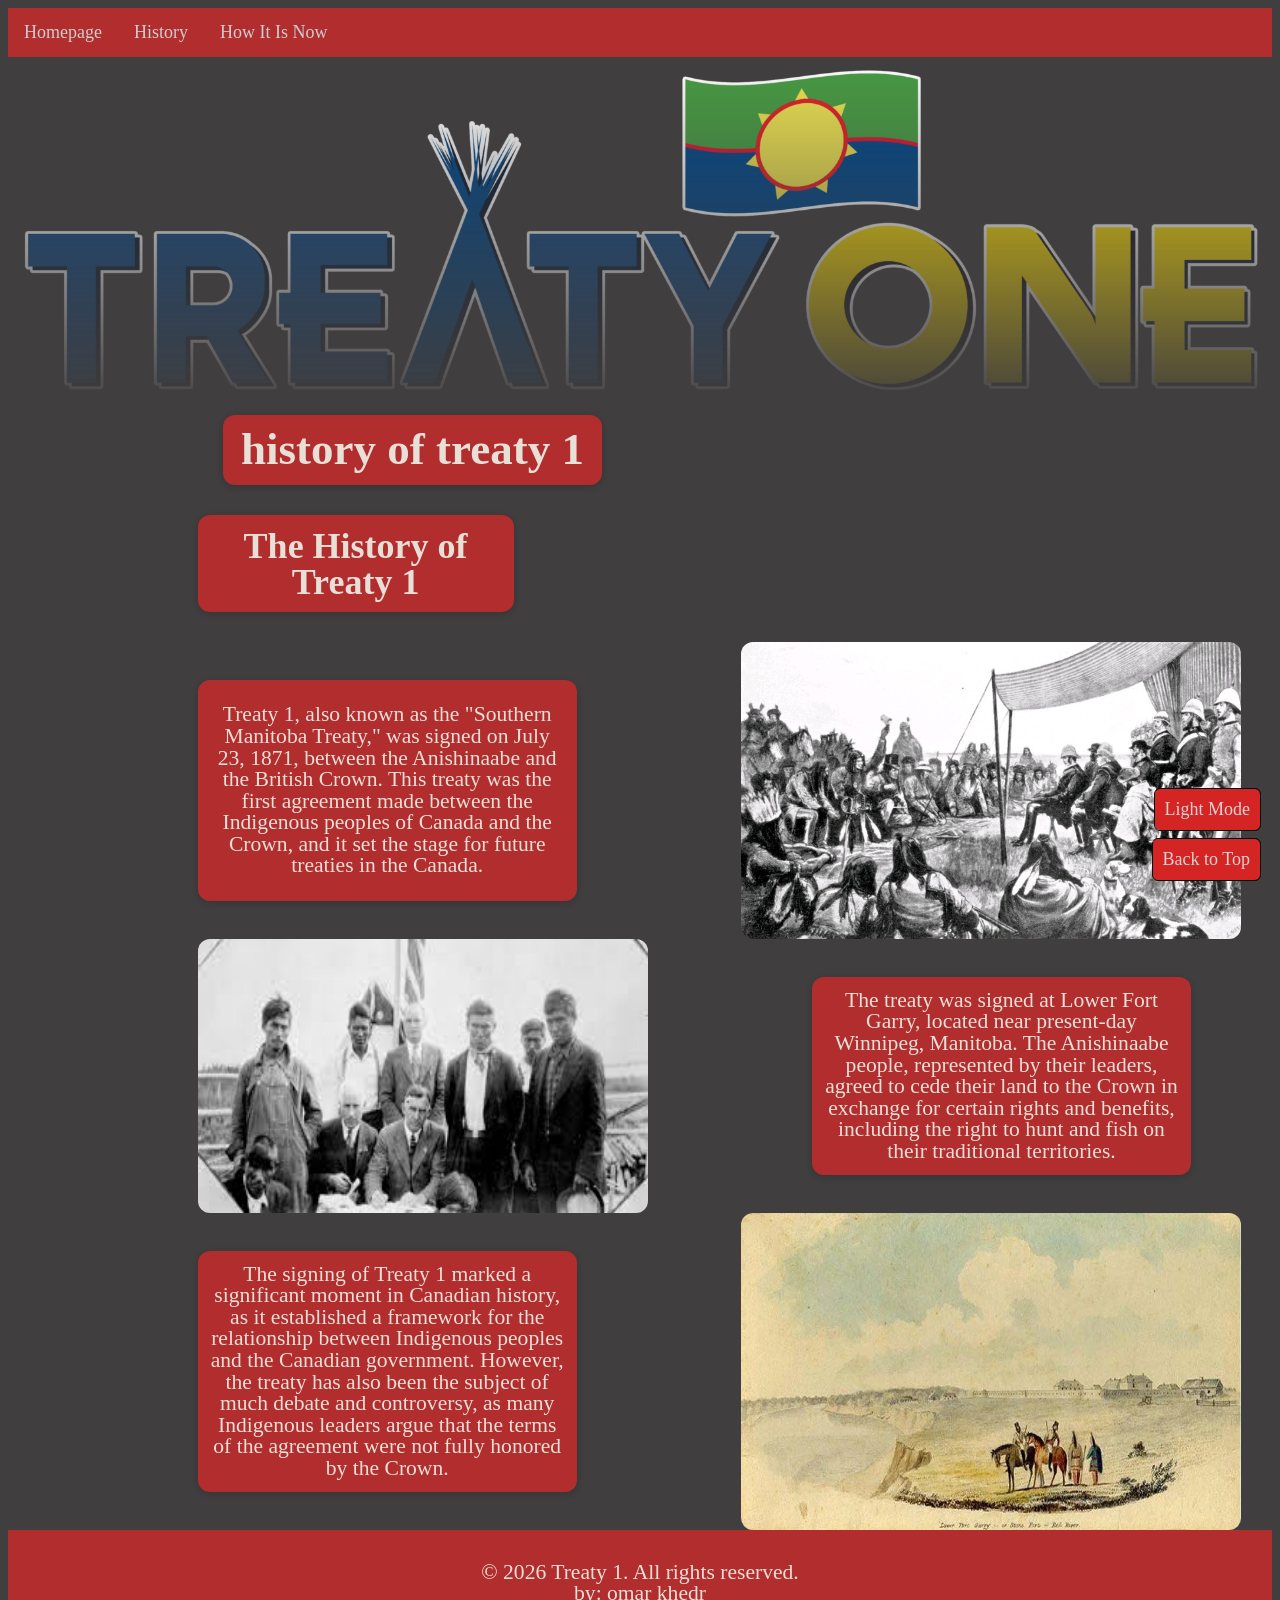
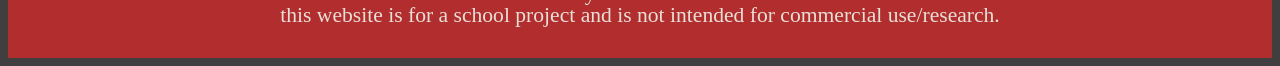
==== commit 104424e2: "i forgot line height" ====
--- a/history-of-treaty1-darkmode.html
+++ b/history-of-treaty1-darkmode.html
@@ -1,7 +1,7 @@
 <!-- 
   name: omar khedr
   course: P7-8 Web Development
-  last edited: 2026-8-5
+  last edited: 2026-15-5
   school: PTC
   teacher: mr. hardman
 -->
--- a/css/main-style.css
+++ b/css/main-style.css
@@ -74,12 +74,15 @@
 /* Use rem units so text scales with the root */
 h1 {
   font-size: 2.5rem;
+  line-height: 100%;
 }
 h2 {
   font-size: 2rem;
+  line-height: 100%;
 }
 p {
   font-size: 1.2rem;
+  line-height: 100%;
 }
 #topnav a {
   font-size: 1rem;
